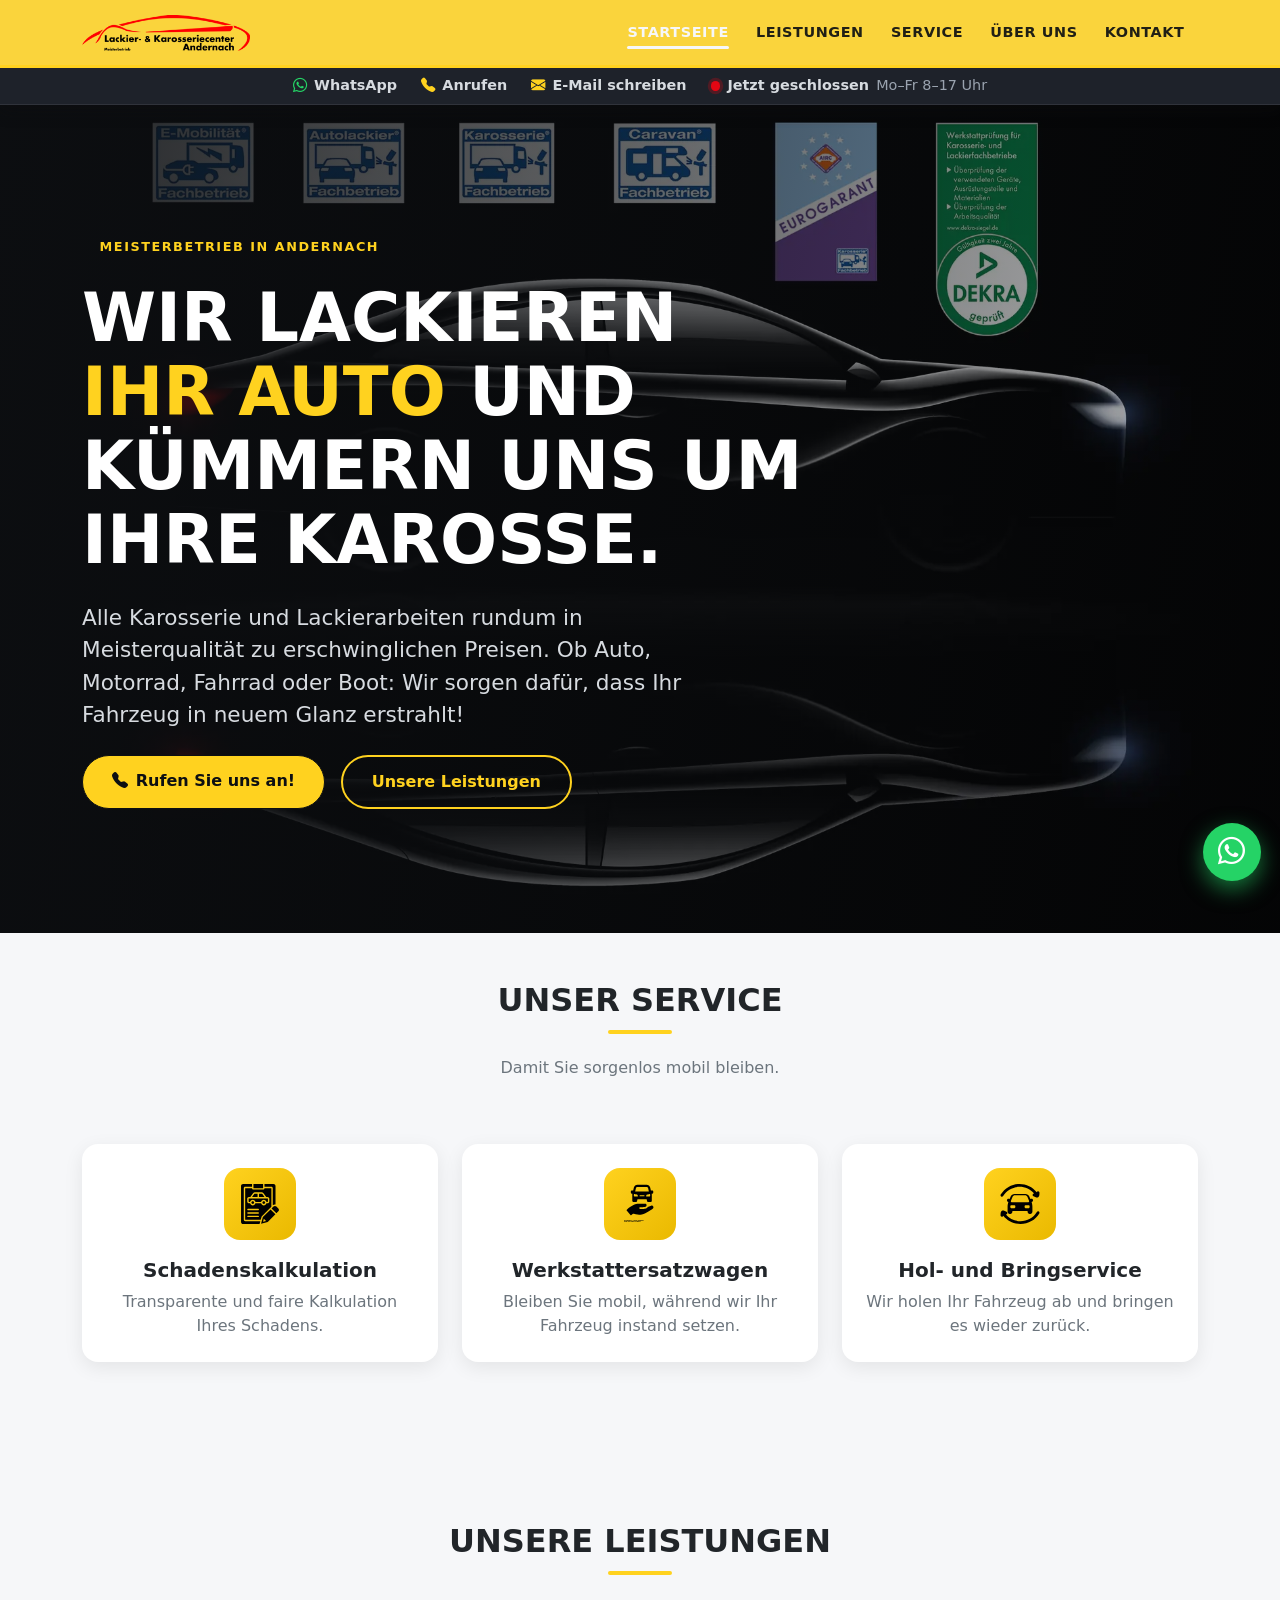
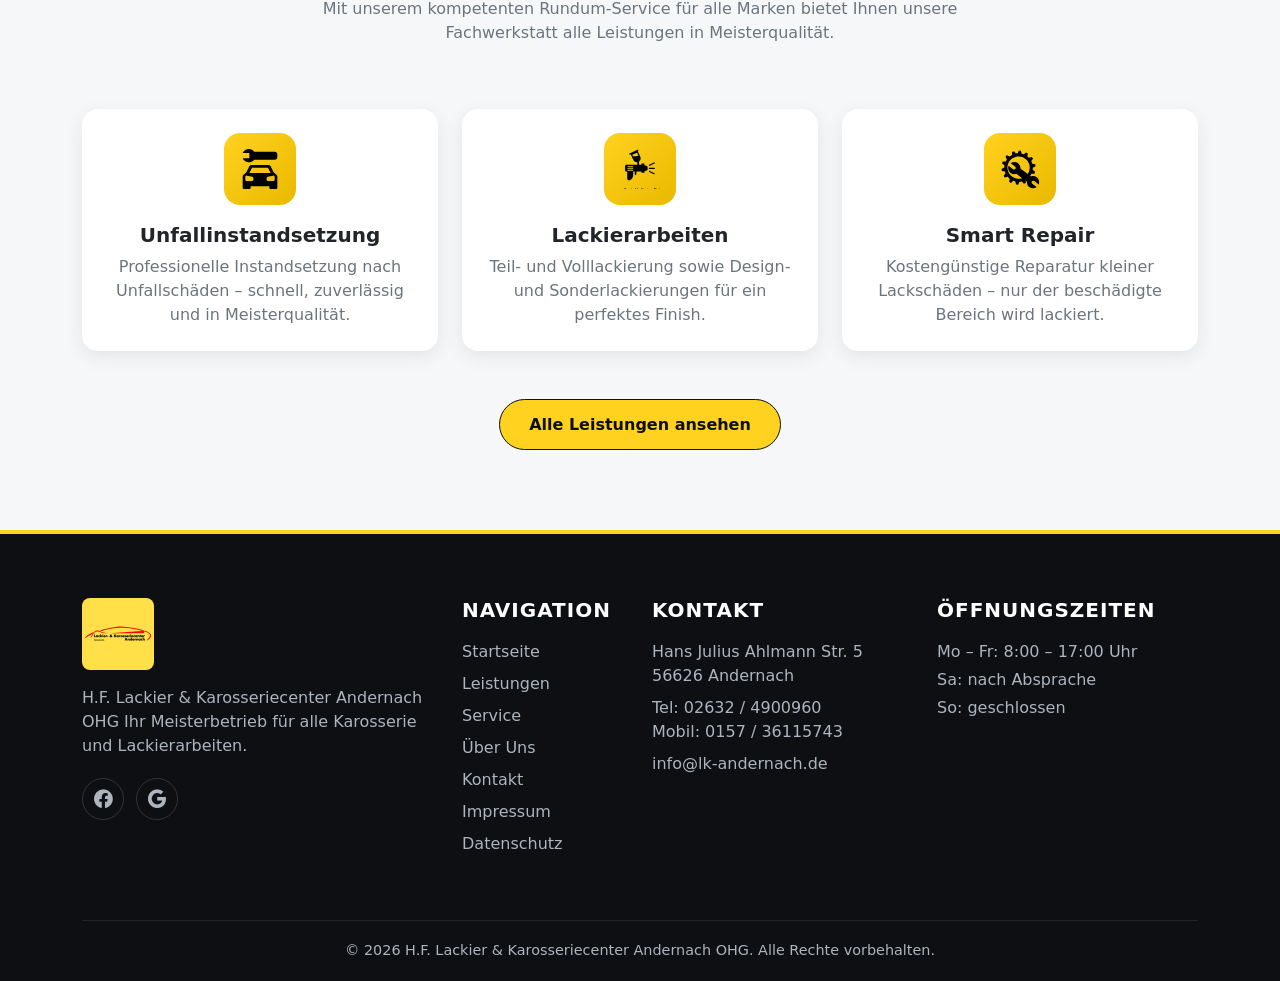
==== index.html @ c4a61360 "Add files via upload" ====
<!DOCTYPE html>
<html lang="de">
<head>
  <meta charset="UTF-8">
  <meta name="viewport" content="width=device-width, initial-scale=1">
  <title>Auto Lackieren Andernach | H.F. Lackier &amp; Karosseriecenter Andernach OHG</title>
  <meta name="description" content="H.F. Lackier &amp; Karosseriecenter Andernach OHG – Alle Karosserie und Lackierarbeiten in Meisterqualität. Unfallinstandsetzung, Smart Repair, Lackierung, Autoglas u.v.m.">
  <link rel="icon" type="image/png" href="logo2.png">
  <link href="https://cdn.jsdelivr.net/npm/bootstrap@5.3.3/dist/css/bootstrap.min.css" rel="stylesheet">
  <link href="https://cdn.jsdelivr.net/npm/bootstrap-icons@1.11.3/font/bootstrap-icons.min.css" rel="stylesheet">
  <link href="css/style.css" rel="stylesheet">
</head>
<body>



  <div class="sticky-top">
  <!-- ===================== Navbar ===================== -->
  <nav class="navbar navbar-expand-lg navbar-dark navbar-lk">
    <div class="container">
      <a class="navbar-brand" href="index.html">
        <img src="logo3.png" alt="Lackier &amp; Karosseriecenter Andernach  Meisterbetrieb">
      </a>
      <button class="navbar-toggler" type="button" data-bs-toggle="collapse" data-bs-target="#mainNav" aria-controls="mainNav" aria-expanded="false" aria-label="Navigation umschalten">
        <span class="navbar-toggler-icon"></span>
      </button>
      <div class="collapse navbar-collapse" id="mainNav">
        <ul class="navbar-nav ms-auto align-items-lg-center">
          <li class="nav-item"><a class="nav-link active" aria-current="page" href="index.html">Startseite</a></li>
          <li class="nav-item"><a class="nav-link" href="leistungen.html">Leistungen</a></li>
          <li class="nav-item"><a class="nav-link" href="service.html">Service</a></li>
          <li class="nav-item"><a class="nav-link" href="ueber-uns.html">Über Uns</a></li>
          <li class="nav-item"><a class="nav-link" href="kontakt.html">Kontakt</a></li>
        </ul>
      </div>
    </div>
  </nav>

    <!-- ===================== Sub-Bar ===================== -->
  <div class="topbar">
      <div class="container d-flex flex-wrap justify-content-center align-items-center gap-3 gap-lg-4">
      <a class="topbar-link" href="https://wa.me/4915736115743" target="_blank" rel="noopener" aria-label="WhatsApp"><i class="bi bi-whatsapp"></i><span>WhatsApp</span></a>
      <a class="topbar-link" href="tel:+4926324900960" aria-label="Anrufen"><i class="bi bi-telephone-fill"></i><span>Anrufen</span></a>
        <a class="topbar-link" href="mailto:info@lk-andernach.de" aria-label="E-Mail schreiben"><i class="bi bi-envelope-fill"></i><span>E-Mail schreiben</span></a>
        <!-- Öffnungsstatus wird automatisch per js/opening-hours.js gesetzt (Mo–Fr 8–17 Uhr); "is-closed" ist der No-JS-Fallback -->
        <span class="topbar-status is-closed">
          <span class="status-dot" aria-hidden="true"></span>
          <span class="status-text-open">Jetzt geöffnet</span>
          <span class="status-text-closed">Jetzt geschlossen</span>
          <span class="status-hours">Mo–Fr 8–17 Uhr</span>
          <span class="status-tooltip" role="tooltip"><strong>Öffnungszeiten</strong><br>Mo – Fr: 8:00 – 17:00 Uhr<br>Sa: nach Absprache<br>So: geschlossen</span>
        </span>
      </div>
    </div>
  </div>

  <!-- ===================== Hero ===================== -->
  <header class="hero">
    <div class="container">
      <div class="row">
        <div class="col-lg-8">
          <span class="hero-badge">Meisterbetrieb in Andernach</span>
          <h1>Wir lackieren <span>Ihr Auto</span> und kümmern uns um Ihre Karosse.</h1>
          <p class="lead my-4">Alle Karosserie und Lackierarbeiten rundum  in Meisterqualität zu erschwinglichen Preisen. Ob Auto, Motorrad, Fahrrad oder Boot: Wir sorgen dafür, dass Ihr Fahrzeug in neuem Glanz erstrahlt!</p>
          <div class="d-flex flex-wrap gap-3">
            <a href="tel:+4926324900960" class="btn btn-lk"><i class="bi bi-telephone-fill me-2"></i>Rufen Sie uns an!</a>
            <a href="leistungen.html" class="btn btn-outline-lk">Unsere Leistungen</a>
          </div>
        </div>
      </div>
    </div>
  </header>
<br>
<br>
   <!-- ===================== Service Teaser ===================== -->
  <section class="section pt-0">
    <div class="container">
      <div class="row justify-content-center text-center mb-5">
        <div class="col-lg-8">
          <h2 class="section-title text-center">Unser Service</h2>
          <p class="text-secondary">Damit Sie sorgenlos mobil bleiben.</p>
        </div>
      </div>
      <div class="row g-4">
        <div class="col-md-4">
          <div class="card card-lk p-4 text-center">
            <div class="icon-wrap mx-auto"><img src="css/car-repair-car-svgrepo-com%20(3).svg" alt="" loading="lazy"></div>
            <h5>Schadenskalkulation</h5>
            <p class="text-secondary mb-0">Transparente und faire Kalkulation Ihres Schadens.</p>
          </div>
        </div>
        <div class="col-md-4">
          <div class="card card-lk p-4 text-center">
            <div class="icon-wrap mx-auto"><img src="css/noun_Car_2604166.svg" alt="" loading="lazy"></div>
            <h5>Werkstattersatzwagen</h5>
            <p class="text-secondary mb-0">Bleiben Sie mobil, während wir Ihr Fahrzeug instand setzen.</p>
          </div>
        </div>
        <div class="col-md-4">
          <div class="card card-lk p-4 text-center">
            <div class="icon-wrap mx-auto"><img src="css/refreshing-car-svgrepo-com.svg" alt="" loading="lazy"></div>
            <h5>Hol- und Bringservice</h5>
            <p class="text-secondary mb-0">Wir holen Ihr Fahrzeug ab und bringen es wieder zurück.</p>
          </div>
        </div>
      </div>
    </div>
  </section>


  <!-- ===================== Leistungen Teaser ===================== -->
  <section class="section">
    <div class="container">
      <div class="row justify-content-center text-center mb-5">
        <div class="col-lg-8">
          <h2 class="section-title text-center">Unsere Leistungen</h2>
          <p class="text-secondary">Mit unserem kompetenten Rundum-Service für alle Marken bietet Ihnen unsere Fachwerkstatt alle Leistungen in Meisterqualität.</p>
        </div>
      </div>
      <div class="row g-4">
        <div class="col-md-6 col-lg-4">
          <div class="card card-lk p-4">
            <div class="icon-wrap"><img src="css/car-repair-svgrepo-com.svg" alt="" loading="lazy"></div>
            <h5>Unfallinstandsetzung</h5>
            <p class="text-secondary mb-0">Professionelle Instandsetzung nach Unfallschäden – schnell, zuverlässig und in Meisterqualität.</p>
          </div>
        </div>
        <div class="col-md-6 col-lg-4">
          <div class="card card-lk p-4">
            <div class="icon-wrap"><img src="css/noun_SprayGun_1979342.svg" alt="" loading="lazy"></div>
            <h5>Lackierarbeiten</h5>
            <p class="text-secondary mb-0">Teil- und Volllackierung sowie Design- und Sonderlackierungen für ein perfektes Finish.</p>
          </div>
        </div>
        <div class="col-md-6 col-lg-4">
          <div class="card card-lk p-4">
            <div class="icon-wrap"><img src="css/repair-svgrepo-com%20(1).svg" alt="" loading="lazy"></div>
            <h5>Smart Repair</h5>
            <p class="text-secondary mb-0">Kostengünstige Reparatur kleiner Lackschäden – nur der beschädigte Bereich wird lackiert.</p>
          </div>
        </div>
      </div>
      <div class="text-center mt-5">
        <a href="leistungen.html" class="btn btn-lk">Alle Leistungen ansehen</a>
      </div>
    </div>
  </section>

  <!-- ===================== Footer ===================== -->
  <footer class="footer">
    <div class="container">
      <div class="row g-4">
        <div class="col-lg-4 brand">
          <img src="logo.png" alt="Lackier &amp; Karosseriecenter Andernach" class="mb-3">
          <p>H.F. Lackier &amp; Karosseriecenter Andernach OHG  Ihr Meisterbetrieb für alle Karosserie und Lackierarbeiten.</p>
          <div class="social-links">
            <a href="https://www.facebook.com/p/Lackier-Karosseriecenter-Andernach-OHG-100046873130669" target="_blank" rel="noopener" aria-label="Facebook"><i class="bi bi-facebook"></i></a>
            <a href="https://share.google/bIWJFrAIaKMSexdzb" target="_blank" rel="noopener" aria-label="Google"><i class="bi bi-google"></i></a>
          </div>
        </div>
        <div class="col-6 col-lg-2">
          <h5>Navigation</h5>
          <ul class="list-unstyled">
            <li class="mb-2"><a href="index.html">Startseite</a></li>
            <li class="mb-2"><a href="leistungen.html">Leistungen</a></li>
            <li class="mb-2"><a href="service.html">Service</a></li>
            <li class="mb-2"><a href="ueber-uns.html">Über Uns</a></li>
            <li class="mb-2"><a href="kontakt.html">Kontakt</a></li>
            <li class="mb-2"><a href="impressum.html">Impressum</a></li>
            <li class="mb-2"><a href="datenschutz.html">Datenschutz</a></li>
          </ul>
        </div>
        <div class="col-6 col-lg-3">
          <h5>Kontakt</h5>
          <p class="mb-2">Hans Julius Ahlmann Str. 5<br>56626 Andernach</p>
          <p class="mb-2"><a href="tel:+4926324900960">Tel: 02632 / 4900960</a><br><a href="tel:+4915736115743">Mobil: 0157 / 36115743</a></p>
          <p class="mb-0"><a href="mailto:info@lk-andernach.de">info@lk-andernach.de</a></p>
        </div>
        <div class="col-lg-3">
          <h5>Öffnungszeiten</h5>
          <p class="mb-1">Mo – Fr: 8:00 – 17:00 Uhr</p>
          <p class="mb-1">Sa: nach Absprache</p>
          <p class="mb-0">So: geschlossen</p>
        </div>
      </div>
      <div class="footer-bottom text-center">
        &copy; 2026 H.F. Lackier &amp; Karosseriecenter Andernach OHG. Alle Rechte vorbehalten.
      </div>
    </div>
  </footer>

  <a href="https://wa.me/4915736115743" class="float-whatsapp" target="_blank" rel="noopener" aria-label="WhatsApp"><i class="bi bi-whatsapp"></i></a>

  <script src="https://cdn.jsdelivr.net/npm/bootstrap@5.3.3/dist/js/bootstrap.bundle.min.js"></script>
  <script src="js/opening-hours.js"></script>
</body>
</html>
---- css/style.css ----
/* ============================================================
   H.F. Lackier- & Karosseriecenter Andernach – Custom Styles
   ============================================================ */

:root {
  --lk-red: #e30613;
  --lk-red-dark: #b0050f;
  --lk-yellow: #ffd21f;
  --lk-yellow-dark: #eab900;
  --lk-dark: #0d0f12;
  --lk-dark-2: #16191f;
  --lk-dark-3: #1e222a;
  --lk-light: #f6f7f9;
  --lk-muted: #9aa3af;
}

html {
  scroll-behavior: smooth;
}

body {
  font-family: "Segoe UI", system-ui, -apple-system, Roboto, "Helvetica Neue", Arial, sans-serif;
  background-color: var(--lk-light);
  color: #212529;
  overflow-x: hidden;
}

h1, h2, h3, h4, h5, h6 {
  font-weight: 700;
}

/* ---------- Buttons ---------- */
.btn-lk {
  background-color: var(--lk-yellow);
  border-color: var(--lk-dark);
  color: var(--lk-dark);
  font-weight: 700;
  padding: .8rem 1.8rem;
  border-radius: 50rem;
  transition: all .25s ease;
}

.btn-lk:hover, .btn-lk:focus {
  background-color: var(--lk-yellow);
  border-color: var(--lk-yellow);
  color: var(--lk-dark);
  transform: translateY(-2px);
  box-shadow: 0 .5rem 1.2rem var(--lk-yellow);
}

.btn-outline-lk {
  border: 2px solid var(--lk-yellow);
  color: var(--lk-yellow);
  font-weight: 600;
  padding: .8rem 1.8rem;
  border-radius: 50rem;
  transition: all .25s ease;
}

.btn-outline-lk:hover {
  background-color: var(--lk-yellow);
  color: var(--lk-dark);
  transform: translateY(-2px);
}

/* ---------- Sub-Bar (Topbar) ---------- */
.topbar {
  background-color: var(--lk-dark-3);
  border-bottom: 1px solid rgba(255, 255, 255, .08);
  box-shadow: 0 .35rem 1rem rgba(13, 15, 18, .35);
  padding: .45rem 0;
  font-size: .9rem;
}

.topbar-link {
  color: #d7dbe0;
  text-decoration: none;
  display: inline-flex;
  align-items: center;
  gap: .45rem;
  font-weight: 600;
  transition: color .2s ease;
}

.topbar-link i {
  color: var(--lk-yellow);
  transition: color .2s ease;
}

.topbar-link .bi-whatsapp {
  color: #25d366;
}

.topbar-link:hover,
.topbar-link:hover i {
  color: var(--lk-yellow);
}

.topbar-link:hover .bi-whatsapp {
  color: #25d366;
}

@media (max-width: 575.98px) {
  .topbar-link span {
    display: none;
  }

  .topbar-link i {
    font-size: 1.15rem;
  }
}

/* ---------- Öffnungsstatus-Indicator (Sub-Bar) ---------- */
.topbar-status {
  position: relative;
  display: inline-flex;
  align-items: center;
  gap: .45rem;
  color: #d7dbe0;
  font-weight: 600;
}

.status-dot {
  width: .6rem;
  height: .6rem;
  border-radius: 50%;
  flex-shrink: 0;
}

.topbar-status.is-open .status-dot {
  background-color: #22c55e;
  animation: status-pulse 1.8s ease-out infinite;
}

.topbar-status.is-closed .status-dot {
  background-color: var(--lk-red);
  box-shadow: 0 0 0 .2rem rgba(227, 6, 19, .25);
}

@keyframes status-pulse {
  0%   { box-shadow: 0 0 0 0 rgba(34, 197, 94, .45); }
  70%  { box-shadow: 0 0 0 .45rem rgba(34, 197, 94, 0); }
  100% { box-shadow: 0 0 0 0 rgba(34, 197, 94, 0); }
}

.topbar-status.is-open .status-text-closed,
.topbar-status.is-closed .status-text-open {
  display: none;
}

.status-hours {
  color: var(--lk-muted);
  font-weight: 500;
}

/* Tooltip mit allen Öffnungszeiten – reines CSS (Hover) */
.status-tooltip {
  position: absolute;
  top: calc(100% + .6rem);
  left: 50%;
  transform: translateX(-50%) translateY(-.3rem);
  background-color: var(--lk-dark-2);
  border: 1px solid rgba(255, 255, 255, .12);
  border-radius: .5rem;
  box-shadow: 0 .5rem 1.2rem rgba(13, 15, 18, .45);
  color: #d7dbe0;
  font-size: .8rem;
  font-weight: 500;
  line-height: 1.5;
  white-space: nowrap;
  padding: .55rem .8rem;
  opacity: 0;
  visibility: hidden;
  transition: opacity .2s ease, transform .2s ease, visibility .2s;
  z-index: 1050;
}

.status-tooltip strong {
  color: var(--lk-yellow);
}

.topbar-status:hover .status-tooltip {
  opacity: 1;
  visibility: visible;
  transform: translateX(-50%) translateY(0);
}

@media (prefers-reduced-motion: reduce) {
  .topbar-status.is-open .status-dot {
    animation: none;
    box-shadow: 0 0 0 .2rem rgba(34, 197, 94, .25);
  }
}

@media (max-width: 575.98px) {
  .status-hours,
  .status-tooltip {
    display: none;
  }
}

/* ---------- Navbar ---------- */
.navbar-lk {
  background-color: #fad43c;
  backdrop-filter: blur(40px);
  border-bottom: 3px solid var(--lk-yellow);
  padding-top: .6rem;
  padding-bottom: .6rem;
}

.navbar-lk .navbar-brand img {
  height: 36px;
  width: auto;
  border-radius: .5rem;
 
}

.navbar-lk .nav-link {
  color: rgba(13, 15, 18, .92);
  font-weight: 600;
  text-transform: uppercase;
  letter-spacing: .04em;
  font-size: .9rem;
  margin: 0 .35rem;
  position: relative;
  transition: color .2s ease;
}

.navbar-lk .nav-link::after {
  content: "";
  position: absolute;
  left: .5rem;
  right: .5rem;
  bottom: .15rem;
  height: 3px;
  background: var(--lk-light);
  border-radius: 2px;
  transform: scaleX(0);
  transform-origin: left;
  transition: transform .25s ease;
}

.navbar-lk .nav-link:hover,
.navbar-lk .nav-link.active {
  color: var(--lk-light);
}

.navbar-lk .nav-link:hover::after,
.navbar-lk .nav-link.active::after {
  transform: scaleX(1);
}

.navbar-lk .navbar-toggler {
  border-color: rgba(255, 255, 255, .4);
}

.navbar-lk .navbar-toggler:focus {
  box-shadow: 0 0 0 .2rem rgba(255, 210, 31, .4);
}

/* ---------- Hero ---------- */
.hero {
  position: relative;
  min-height: 92vh;
  display: flex;
  align-items: center;
  color: #fff;
  background: url("images/Hero1.webp") center center / cover no-repeat;
}

.hero::before {
  content: "";
  position: absolute;
  inset: 0;
  background: linear-gradient(100deg, rgba(13, 15, 18, .92) 0%, rgba(13, 15, 18, .65) 45%, rgba(13, 15, 18, .25) 100%);
}

.hero .container {
  position: relative;
  z-index: 1;
}

.hero-badge {
  display: inline-block;
  background: none;
  color: var(--lk-yellow);
  font-weight: 700;
  letter-spacing: .12em;
  text-transform: uppercase;
  font-size: .8rem;
  padding: .45rem 1.1rem;
  border-radius: 50rem;
  margin-bottom: 1.2rem;
}

.hero h1 {
  font-size: clamp(2.2rem, 5.5vw, 4.2rem);
  font-weight: 800;
  line-height: 1.1;
  text-transform: uppercase;
}

.hero h1 span {
  color: var(--lk-yellow);
}

.hero p.lead {
  font-size: clamp(1.05rem, 2vw, 1.35rem);
  color: #d7dbe0;
  max-width: 620px;
}

/* ---------- Sections ---------- */
.section {
  padding: 5rem 0;
}

.section-dark {
  background-color: var(--lk-dark);
  color: #e5e7eb;
}

.section-dark-2 {
  background-color: var(--lk-dark-2);
  color: #e5e7eb;
}

.section-title {
  text-transform: uppercase;
  font-weight: 800;
  position: relative;
  padding-bottom: .9rem;
  margin-bottom: 1.4rem;
}

.section-title::after {
  content: "";
  position: absolute;
  left: 0;
  bottom: 0;
  width: 64px;
  height: 4px;
  border-radius: 2px;
  background: var(--lk-yellow);
}

.section-title.text-center::after {
  left: 50%;
  transform: translateX(-50%);
}

.text-yellow { color: var(--lk-yellow) !important; }

/* ---------- Cards ---------- */
.card-lk {
  border: 0;
  border-radius: 1rem;
  background: #fff;
  box-shadow: 0 .35rem 1.2rem rgba(13, 15, 18, .08);
  transition: transform .25s ease, box-shadow .25s ease;
  height: 100%;
  text-align: center;
}

.card-lk:hover {
  transform: translateY(-6px);
  box-shadow: 0 .9rem 2rem rgba(13, 15, 18, .16);
}

.card-lk .icon-wrap {
  width: 72px;
  height: 72px;
  border-radius: 1rem;
  background: linear-gradient(135deg, var(--lk-yellow), var(--lk-yellow-dark));
  display: flex;
  align-items: center;
  justify-content: center;
  margin: 0 auto 1.1rem;
}

.card-lk .icon-wrap img {
  width: 40px;
  height: 40px;
  filter: brightness(0);
}

.card-lk h3, .card-lk h5 {
  font-weight: 700;
}

/* ---------- Feature list ---------- */
.feature-list {
  list-style: none;
  padding-left: 0;
  margin-bottom: 0;
}

.feature-list li {
  position: relative;
  padding-left: 2rem;
  margin-bottom: .8rem;
}

.feature-list li::before {
  content: "";
  position: absolute;
  left: 0;
  top: .3rem;
  width: 1.1rem;
  height: 1.1rem;
  background: var(--lk-yellow);
  border-radius: 50%;
  -webkit-mask: url("data:image/svg+xml,%3Csvg xmlns='http://www.w3.org/2000/svg' viewBox='0 0 16 16'%3E%3Cpath fill='%23fff' d='M13.485 1.929a1 1 0 0 1 .086 1.412l-7.25 8a1 1 0 0 1-1.45.037l-3.25-3.25A1 1 0 0 1 2.036 6.87l2.496 2.496 6.54-7.35a1 1 0 0 1 1.413-.087z'/%3E%3C/svg%3E") center / contain no-repeat;
  mask: url("data:image/svg+xml,%3Csvg xmlns='http://www.w3.org/2000/svg' viewBox='0 0 16 16'%3E%3Cpath fill='%23fff' d='M13.485 1.929a1 1 0 0 1 .086 1.412l-7.25 8a1 1 0 0 1-1.45.037l-3.25-3.25A1 1 0 0 1 2.036 6.87l2.496 2.496 6.54-7.35a1 1 0 0 1 1.413-.087z'/%3E%3C/svg%3E") center / contain no-repeat;
}

/* ---------- CTA band ---------- */
.cta-band {
  background: linear-gradient(120deg, var(--lk-yellow) 0%, var(--lk-yellow-dark) 100%);
  color: var(--lk-dark);
  border-radius: 1.25rem;
  padding: 3rem 2rem;
  position: relative;
  overflow: hidden;
}

.cta-band::after {
  content: "";
  position: absolute;
  right: -60px;
  top: -60px;
  width: 220px;
  height: 220px;
  border-radius: 50%;
  background: rgba(255, 255, 255, .25);
}

.cta-band h2 {
  font-weight: 800;
  text-transform: uppercase;
}

.cta-phone {
  font-size: clamp(1.4rem, 3vw, 2.2rem);
  font-weight: 800;
  color: var(--lk-dark);
  text-decoration: none;
}

.cta-phone:hover {
  color: var(--lk-red);
}

/* ---------- Images ---------- */
.img-rounded {
  border-radius: 1rem;
  box-shadow: 0 .8rem 2rem rgba(13, 15, 18, .18);
}

/* ---------- Opening hours ---------- */
.hours-table {
  width: 100%;
}

.hours-table td {
  padding: .55rem 0;
  border-bottom: 1px dashed rgba(255, 255, 255, .15);
}

.hours-table tr:last-child td {
  border-bottom: 0;
}

.hours-table td:last-child {
  text-align: right;
  font-weight: 600;
}

/* ---------- Contact ---------- */
.contact-icon {
  width: 54px;
  height: 54px;
  flex: 0 0 54px;
  border-radius: .8rem;
  background: linear-gradient(135deg, var(--lk-yellow), var(--lk-yellow-dark));
  color: var(--lk-dark);
  display: flex;
  align-items: center;
  justify-content: center;
  font-size: 1.4rem;
}

.contact-icon img {
  width: 28px;
  height: 28px;
  filter: brightness(0);
}

.map-embed {
  border: 0;
  border-radius: 1rem;
  width: 100%;
  min-height: 380px;
  box-shadow: 0 .6rem 1.6rem rgba(13, 15, 18, .15);
}

.form-control:focus, .form-select:focus {
  border-color: var(--lk-yellow-dark);
  box-shadow: 0 0 0 .2rem rgba(255, 210, 31, .3);
}

/* ---------- Footer ---------- */
.footer {
  background-color: var(--lk-dark);
  color: #aeb4bd;
  padding: 4rem 0 0;
  border-top: 4px solid var(--lk-yellow);
}

.footer h5 {
  color: #fff;
  text-transform: uppercase;
  letter-spacing: .05em;
  margin-bottom: 1.1rem;
}

.footer a {
  color: #aeb4bd;
  text-decoration: none;
  transition: color .2s ease;
}

.footer a:hover {
  color: var(--lk-yellow);
}

.footer .brand img {
  height: 72px;
  border-radius: .5rem;
}

.footer .social-links {
  display: flex;
  gap: .75rem;
  margin-top: 1.25rem;
}

.footer .social-links a {
  display: inline-flex;
  align-items: center;
  justify-content: center;
  width: 42px;
  height: 42px;
  border: 1px solid rgba(255, 255, 255, .15);
  border-radius: 50%;
  font-size: 1.15rem;
  transition: color .2s ease, border-color .2s ease, background-color .2s ease;
}

.footer .social-links a:hover {
  color: var(--lk-dark);
  background-color: var(--lk-yellow);
  border-color: var(--lk-yellow);
}

.footer-bottom {
  border-top: 1px solid rgba(255, 255, 255, .08);
  margin-top: 3rem;
  padding: 1.2rem 0;
  font-size: .9rem;
}

/* ---------- Floating WhatsApp button ---------- */
.float-whatsapp {
  position: fixed;
  right: 1.2rem;
  bottom: 1.2rem;
  z-index: 1030;
  width: 58px;
  height: 58px;
  border-radius: 50%;
  background: #25d366;
  color: #fff;
  display: flex;
  align-items: center;
  justify-content: center;
  font-size: 1.7rem;
  box-shadow: 0 .5rem 1.4rem rgba(37, 211, 102, .55);
  transition: transform .2s ease;
}

.float-whatsapp:hover {
  color: #fff;
  transform: scale(1.08);
}

/* ---------- Simple image carousel ---------- */
.simple-carousel {
  overflow: hidden;
  border-radius: 1rem;
  box-shadow: 0 1rem 2rem rgba(0, 0, 0, .15);
}

.simple-carousel-track {
  display: flex;
  animation: carousel-slide 20s ease-in-out infinite;
}

.simple-carousel:hover .simple-carousel-track {
  animation-play-state: paused;
}

.simple-carousel-track img {
  width: 100%;
  flex-shrink: 0;
  aspect-ratio: 4 / 3;
  object-fit: cover;
  display: block;
}

@keyframes carousel-slide {
  0%, 16%   { transform: translateX(0); }
  20%, 36%  { transform: translateX(-100%); }
  40%, 56%  { transform: translateX(-200%); }
  60%, 76%  { transform: translateX(-300%); }
  80%, 96%  { transform: translateX(-400%); }
  100%      { transform: translateX(-500%); }
}

/* ---------- Utilities ---------- */
@media (max-width: 767.98px) {
  .hero { min-height: 78vh; }
  .section { padding: 3.5rem 0; }
  .cta-band { padding: 2.2rem 1.4rem; }
  .navbar-lk .navbar-brand img {height: 22px;}
   .navbar-lk .navbar-collapse {background-color: var(--lk-yellow);padding: 1rem;border-radius: .5rem;margin-top: .5rem;}
    

}
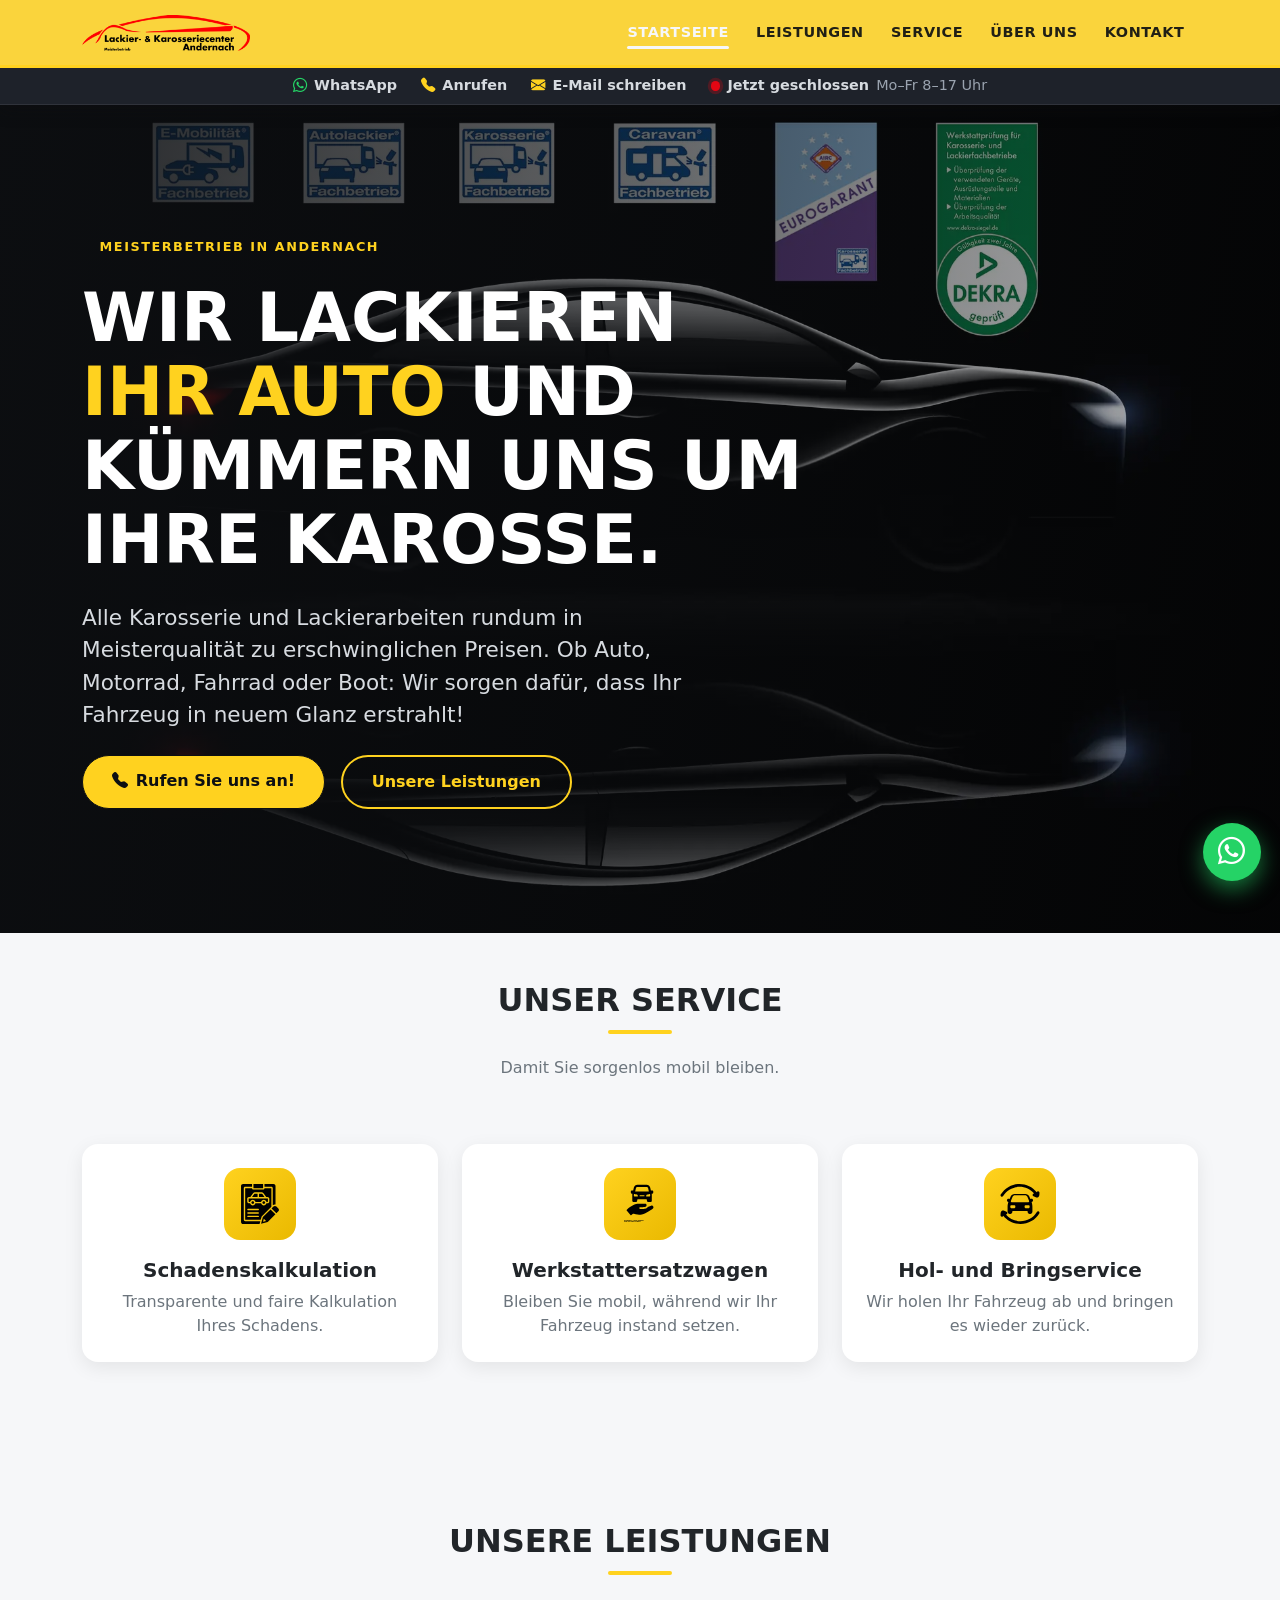
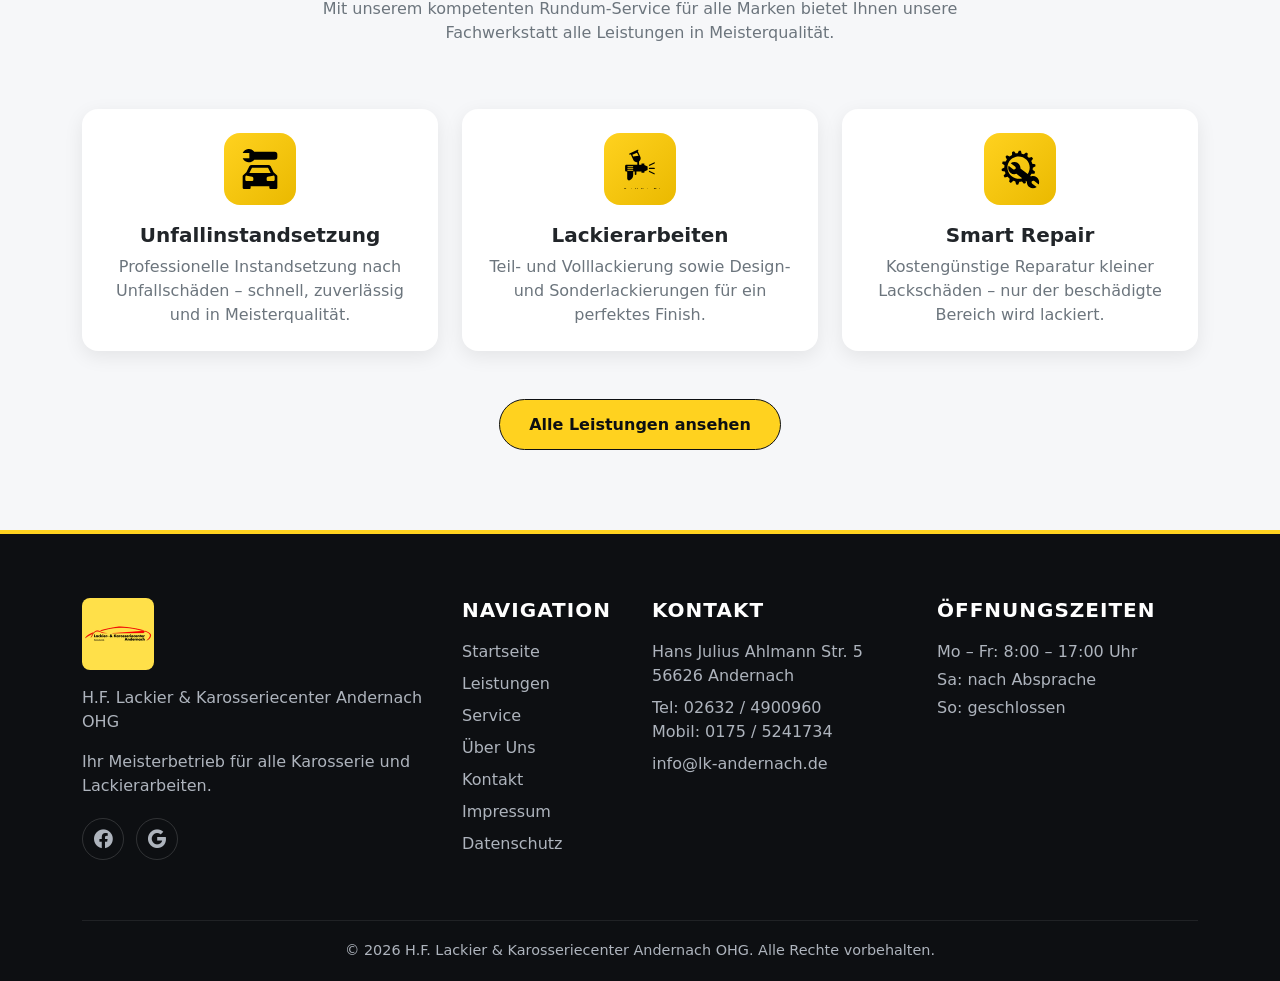
==== commit e169708b: "Add files via upload" ====
--- a/index.html
+++ b/index.html
@@ -39,7 +39,7 @@
     <!-- ===================== Sub-Bar ===================== -->
   <div class="topbar">
       <div class="container d-flex flex-wrap justify-content-center align-items-center gap-3 gap-lg-4">
-      <a class="topbar-link" href="https://wa.me/4915736115743" target="_blank" rel="noopener" aria-label="WhatsApp"><i class="bi bi-whatsapp"></i><span>WhatsApp</span></a>
+      <a class="topbar-link" href="https://wa.me/491755241734" target="_blank" rel="noopener" aria-label="WhatsApp"><i class="bi bi-whatsapp"></i><span>WhatsApp</span></a>
       <a class="topbar-link" href="tel:+4926324900960" aria-label="Anrufen"><i class="bi bi-telephone-fill"></i><span>Anrufen</span></a>
         <a class="topbar-link" href="mailto:info@lk-andernach.de" aria-label="E-Mail schreiben"><i class="bi bi-envelope-fill"></i><span>E-Mail schreiben</span></a>
         <!-- Öffnungsstatus wird automatisch per js/opening-hours.js gesetzt (Mo–Fr 8–17 Uhr); "is-closed" ist der No-JS-Fallback -->
@@ -152,7 +152,8 @@
       <div class="row g-4">
         <div class="col-lg-4 brand">
           <img src="logo.png" alt="Lackier &amp; Karosseriecenter Andernach" class="mb-3">
-          <p>H.F. Lackier &amp; Karosseriecenter Andernach OHG  Ihr Meisterbetrieb für alle Karosserie und Lackierarbeiten.</p>
+          <p>H.F. Lackier &amp; Karosseriecenter Andernach OHG</p>
+          <p>Ihr Meisterbetrieb für alle Karosserie und Lackierarbeiten.</p>
           <div class="social-links">
             <a href="https://www.facebook.com/p/Lackier-Karosseriecenter-Andernach-OHG-100046873130669" target="_blank" rel="noopener" aria-label="Facebook"><i class="bi bi-facebook"></i></a>
             <a href="https://share.google/bIWJFrAIaKMSexdzb" target="_blank" rel="noopener" aria-label="Google"><i class="bi bi-google"></i></a>
@@ -173,7 +174,7 @@
         <div class="col-6 col-lg-3">
           <h5>Kontakt</h5>
           <p class="mb-2">Hans Julius Ahlmann Str. 5<br>56626 Andernach</p>
-          <p class="mb-2"><a href="tel:+4926324900960">Tel: 02632 / 4900960</a><br><a href="tel:+4915736115743">Mobil: 0157 / 36115743</a></p>
+          <p class="mb-2"><a href="tel:+4926324900960">Tel: 02632 / 4900960</a><br><a href="tel:+491755241734">Mobil: 0175 / 5241734</a></p>
           <p class="mb-0"><a href="mailto:info@lk-andernach.de">info@lk-andernach.de</a></p>
         </div>
         <div class="col-lg-3">
@@ -189,7 +190,7 @@
     </div>
   </footer>
 
-  <a href="https://wa.me/4915736115743" class="float-whatsapp" target="_blank" rel="noopener" aria-label="WhatsApp"><i class="bi bi-whatsapp"></i></a>
+  <a href="https://wa.me/491755241734" class="float-whatsapp" target="_blank" rel="noopener" aria-label="WhatsApp"><i class="bi bi-whatsapp"></i></a>
 
   <script src="https://cdn.jsdelivr.net/npm/bootstrap@5.3.3/dist/js/bootstrap.bundle.min.js"></script>
   <script src="js/opening-hours.js"></script>
--- a/css/style.css
+++ b/css/style.css
@@ -23,6 +23,7 @@
   background-color: var(--lk-light);
   color: #212529;
   overflow-x: hidden;
+  overflow-wrap: break-word;
 }
 
 h1, h2, h3, h4, h5, h6 {
